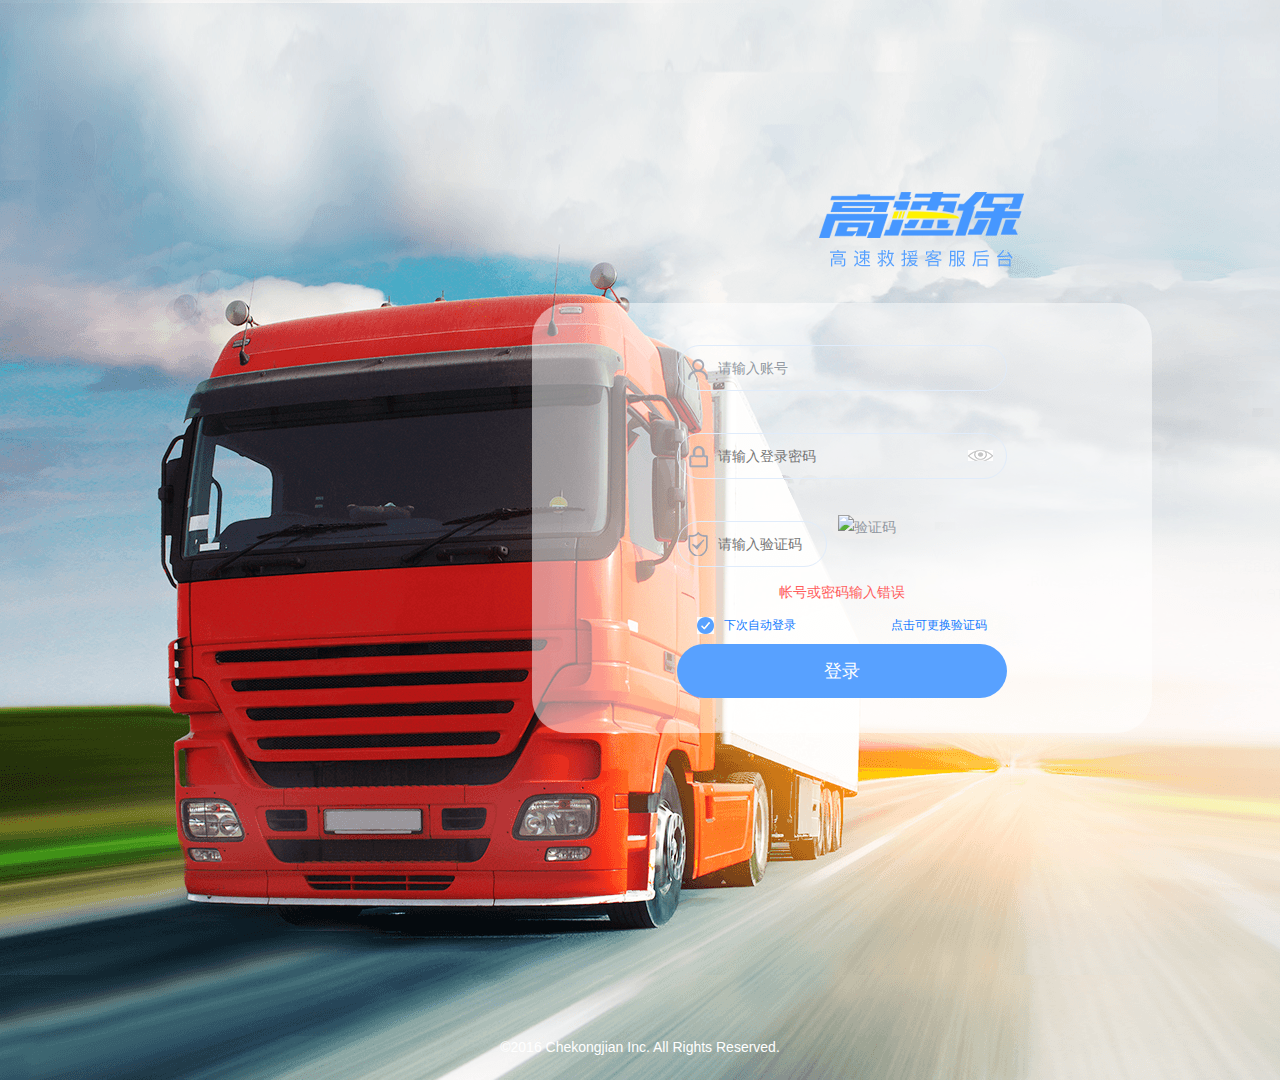
==== ksoft-web/src/main/resources/templates/login.html @ ce905333 "tijiao" ====
<!DOCTYPE html>
<html xmlns:th="http://www.thymeleaf.org">
<head>
	<meta charset="UTF-8">
	<title>高速救援--登陆</title>
	<link th:href="@{/css/login.css}" rel="stylesheet" type="text/css" href="../static/css/login.css">
</head>
<body>
	<div class="bg">
		<h1 class="logo"><a href=""><img th:src="@{/img/logo.png}" src="../static/img/logo.png"></a></h1>
		<div class="login">
			<div class="loginBox">
				<div class="loginDiv">
					<b class="loginDivB"><img th:src="@{/img/user.png}" src="../static/img/user.png"></b>
					<input type="text" name="username" class="loginDivInp" value="请输入账号" id="user">
				</div>

				<div class="loginDiv">
					<b class="loginDivB"><img th:src="@{/img/psd.png}" src="../static/img/psd.png"></b>
					<input type="password" name="password" class="loginDivInp loginDivInp_1" placeholder="请输入登录密码" id="psd">
					<img th:src="@{/img/showpsd.png}" src="../static/img/showpsd.png" class="showpsd">
				</div>

				<div class="loginDivX">
					<div class="loginDivX_1">
						<b class="loginDivB"><img th:src="@{/img/yzm.png}" src="../static/img/yzm.png"></b>
						<input id="valid-code" type="text" class="loginDivInp loginDivInp_2" placeholder="请输入验证码" >
					</div>
					<div  class="loginDivX_2"><img class="verify-code" th:src="@{/img/code}" src="" alt="验证码" title="点击更换验证码"></div>
				</div>

				<div th:text="${message}" class="prompt err-msg">帐号或密码输入错误</div>

				<div class="next">
					<b class="next_1" id="rem-me"></b>
					<span class="next_2">下次自动登录</span>
					<span  class="next_3 verify-code">点击可更换验证码</span>
				</div>

				<a class="sign">登录</a>
			</div>
		</div>
		<p class="copy">©2016 Chekongjian Inc. All Rights Reserved.</p>
	</div>
</body>
<script type="text/javascript" th:src="@{/js/libs/jquery.min.js}" src="../static/js/libs/jquery.min.js"></script>
<script type="text/javascript" th:src="@{/js/libs/jquery.md5.js}" src="../static/js/libs/jquery.min.js"></script>
<script type="text/javascript" th:src="@{/js/libs/jquery.cookie.js}" src="../static/js/libs/jquery.min.js"></script>
<script type="text/javascript">
	$(function(){
		$('.next b').click(function(){
			$(this).toggleClass('next_1')
		});
		$('.copy').css('margin-top','my_height');
		$('.showpsd').click(function(){
			if($('#psd').attr('type')=='password')
			{
				$('#psd').attr('type','text')
			}
			else{
				$('#psd').attr('type','password')
			}
		})

		$('#user').focus(function(){
			var text_val=$(this).val();
			if(text_val=='请输入账号')
			{
				$(this).val('');
			}
		});
		$('#user').blur(function(){
			var text_val=$(this).val();
			if(text_val=='')
			{
				$(this).val('请输入账号');
			}
		});

		$('#psd').focus(function(){
			var text_val=$(this).val();
			if(text_val=='请输入登录密码')
			{
				$(this).val('');
			}
		});
		$('#psd').blur(function(){
			var text_val=$(this).val();
			if(text_val=='')
			{
				$(this).val('请输入登录密码');
			}
		});

		$('#yzm').focus(function(){
			var text_val=$(this).val();
			if(text_val=='请输入验证码')
			{
				$(this).val('');
			}
		});
		$('#yzm').blur(function(){
			var text_val=$(this).val();
			if(text_val=='')
			{
				$(this).val('请输入验证码');
			}
		});
		$("a.sign").click(function () {
		    var rem = "off";
			if($("b#rem-me").hasClass("next_1")){
			    rem = "on";
			}
			if($("input#valid-code").val().trim()==''){
				alert("验证码为空");
                return;
			}
			if($("input[name='username']").val().trim()==''){
			    alert("请输入用户名");
                return;
			}
			if($("input[name='password']").val().trim()==''){
			    alert("请输入密码");
			    return;
			}
			var data={
			    username:$("input[name='username']").val(),
			    password:$.md5($("input[name='password']").val()),
                remember:rem,
                code:$("input#valid-code").val()
			};
			$.ajax({
			    url:"/auth/login",
				type:'post',
				data:data,
				success:function (result) {
					if(result.success){
					    alert(result.message);
					    window.location.href="/";
					}else {
					    $("div.err-msg").text(result.message);
					    refreshCode();
					}
                }
			})
        });
        $(".verify-code").click(function(){
            refreshCode();
        });
	})

	function refreshCode() {
        $("img.verify-code").attr("src","/img/code?timestamp="+new Date().getTime());
    }
</script>
</html>
---- ksoft-web/src/main/resources/static/css/login.css ----
/* reset */
html,body,h1,h2,h3,h4,h5,h6,div,dl,dt,dd,ul,ol,li,p,blockquote,pre,hr,figure,table,caption,th,td,form,fieldset,legend,input,button,textarea,menu,img,b{margin:0;padding:0;}
header,footer,section,article,aside,nav,hgroup,address,figure,figcaption,menu,details{display:block;}
table{border-collapse:collapse;border-spacing:0;}
caption,th{text-align:left;font-weight:normal;}
html,body,fieldset,img,iframe,abbr{border:0;}
i,cite,em,var,address,dfn{font-style:normal;}
[hidefocus],summary{outline:0;}
li{list-style:none;}
input{border:none;outline:none;}
h1,h2,h3,h4,h5,h6,small{font-size:100%;}
sup,sub{font-size:83%;}
pre,code,kbd,samp{font-family:inherit;}
q:before,q:after{content:none;}
textarea{overflow:auto;resize:none;}
label,summary{cursor:default;}
a,button{cursor:pointer;}
del,ins,u,s,a,a:hover{text-decoration:none;}
body{font:12px/1.14 "Microsoft YaHei", "\5B8B\4F53", "Arial Narrow", HELVETICA;color:#333;outline:0}

.bg{
    width:100%;
    height:1080px;
    margin:0 auto;
    background:url(../img/homePageBg.png) no-repeat;
    background-size:cover;
}

.logo{
    width:100%;
    float:left;
}
.logo img{
    width:205px;
    height:75px;
    float:right;
    margin-top:15%;
    margin-right:20%;
    display:inline;
    overflow:hidden;
}

.login{
    width:620px;
    height:430px;
    float:right;
    margin-top:36px;
    margin-right:10%;
    display:inline;
    -moz-border-radius:35px;
    -webkit-border-radius:35px;
    border-radius:35px;
    background:transparent;
    background-color:rgba(255,255,255,0.5)
}

.loginBox{
    width:330px;
    margin:0 auto
}

.loginDiv{
    width:328px;
    height:44px;
    float:left;
    margin-top:42px;
    border:1px #e0ecfb solid;
    -moz-border-radius:35px;
    -webkit-border-radius:35px;
    border-radius:35px;
}
.loginDivB{
    float:left;
    margin-left:10px;
    margin-top:10px;
    display:inline;
}
.loginDivB img{
    width:20px;
    height:24px;
    float:left;
    overflow:hidden;
}

.loginDivInp{
    width:280px;
    height:44px;
    float:left;
    margin-left:10px;
    display:inline;
    line-height:44px;
    color:#9198a1;
    font-size:14px;
    background:transparent;
}
.loginDivInp_1{
    width:240px;
}
.loginDivInp_2{
    width:100px;
}

.showpsd{
    width:25px;
    height:11px;
    float:left;
    margin-left:10px;
    margin-top:16px;
    display:inline;
}

.loginDivX{
    width:100%;
    float:left;
    margin-top:42px;
}
.loginDivX_1{
    width:148px;
    height:44px;
    float:left;
    border:1px #e0ecfb solid;
    -moz-border-radius:35px;
    -webkit-border-radius:35px;
    border-radius:35px;
}
.loginDivX_2 {
    margin-right: 106px;
    margin-top: -6px;
    width: 69px;
    height: 24px;
    float: right;
    /* margin-top: 10px; */
    color: #9198a1;
    font-size: 14px;
    line-height: 24px;
    text-align: center;
    -moz-border-radius: 35px;
    -webkit-border-radius: 35px;
    border-radius: 35px;
    background: #ededed;
    cursor: pointer;
}

.prompt{
    width:100%;
    height:30px;
    float:left;
    margin-top:10px;
    text-align:center;
    color:#ff5c5c;
    font-size:14px;
    line-height:30px
}

.next{
    width:100%;
    height:17px;
    float:left;
    margin-top:10px;
    line-height:17px;
    color:#147bff;
}
.next b{
    width:17px;
    height:17px;
    float:left;
    margin-left:20px;
    display:inline;
    background:url(../img/dg_1.png) no-repeat;
    cursor:pointer;
}
.next b.next_1{
    background:url(../img/dg_2.png) no-repeat;
}
.next_2{
    float:left;
    margin-left:10px;
    display:inline;
    font-size:12px;
}
.next_3{
    float:right;
    margin-right:20px;
    display:inline;
    font-size:12px;
    cursor:pointer;
}

.sign{
    width:100%;
    height:54px;
    float:left;
    margin-top:10px;
    font-size:14px;
    line-height:54px;
    text-align:center;
    -moz-border-radius:35px;
    -webkit-border-radius:35px;
    border-radius:35px;
    cursor:pointer;
    color:#fff;
    background:#58a1ff;
    font-size:18px;
}
a:hover.sign{
    background:#58a1ff
}
a:active.sign{
    background:#58a1ff
}

.copy{
    width:100%;
    position:absolute;
    top:1040px;
    text-align:center;
    color:#fff;
    font-size:14px;
}
.hide{
    display: none;
}
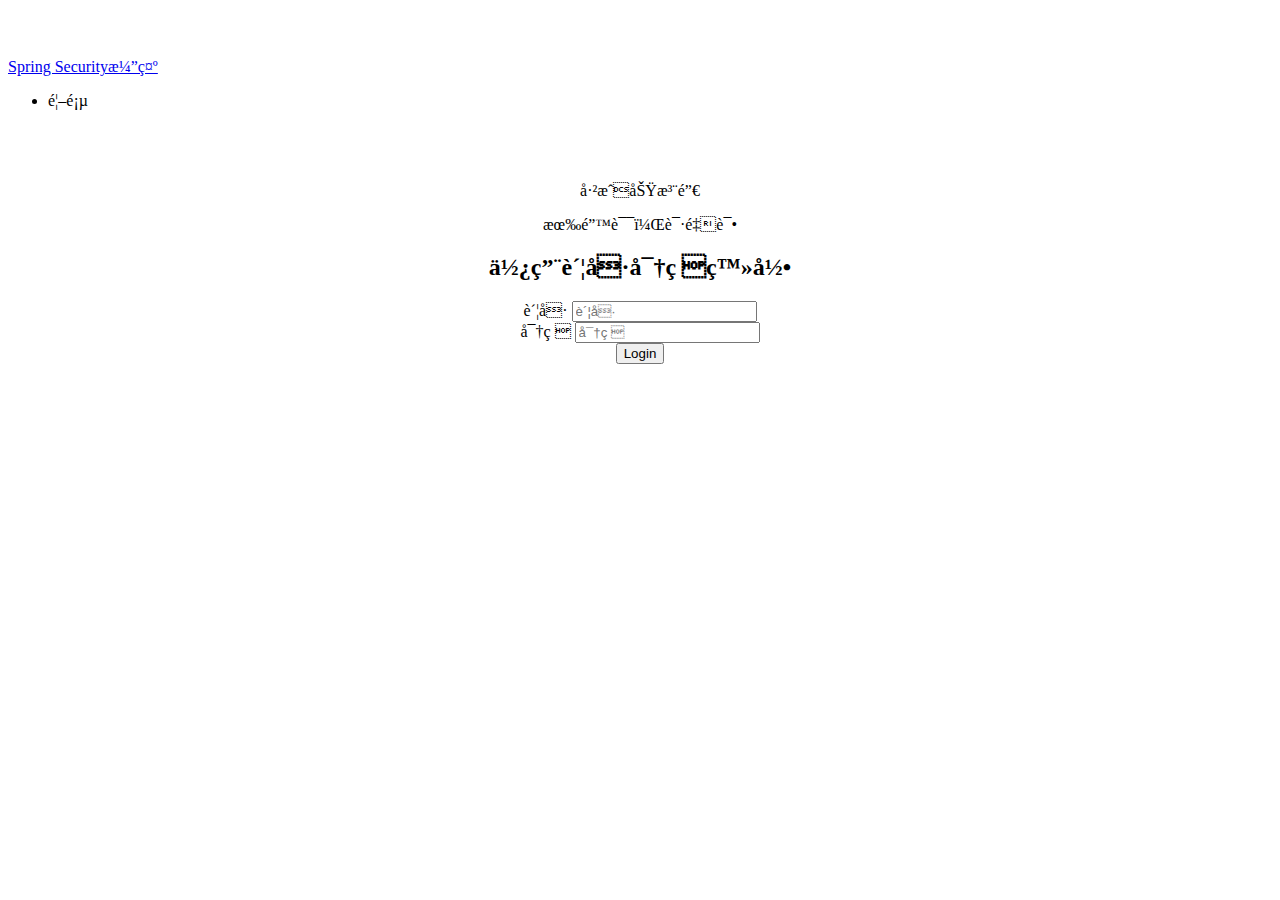
==== commit 4210b2b0: "提交" ====
--- a/ksoft-web/src/main/resources/templates/login.html
+++ b/ksoft-web/src/main/resources/templates/login.html
@@ -1,156 +1,52 @@
 <!DOCTYPE html>
 <html xmlns:th="http://www.thymeleaf.org">
 <head>
-	<meta charset="UTF-8">
-	<title>高速救援--登陆</title>
-	<link th:href="@{/css/login.css}" rel="stylesheet" type="text/css" href="../static/css/login.css">
+	<meta content="text/html;charset=UTF-8"/>
+	<title>登录页面</title>
+	<link rel="stylesheet" th:href="@{css/bootstrap.min.css}"/>
+	<style type="text/css">
+		body {
+			padding-top: 50px;
+		}
+		.starter-template {
+			padding: 40px 15px;
+			text-align: center;
+		}
+	</style>
 </head>
 <body>
-	<div class="bg">
-		<h1 class="logo"><a href=""><img th:src="@{/img/logo.png}" src="../static/img/logo.png"></a></h1>
-		<div class="login">
-			<div class="loginBox">
-				<div class="loginDiv">
-					<b class="loginDivB"><img th:src="@{/img/user.png}" src="../static/img/user.png"></b>
-					<input type="text" name="username" class="loginDivInp" value="请输入账号" id="user">
-				</div>
 
-				<div class="loginDiv">
-					<b class="loginDivB"><img th:src="@{/img/psd.png}" src="../static/img/psd.png"></b>
-					<input type="password" name="password" class="loginDivInp loginDivInp_1" placeholder="请输入登录密码" id="psd">
-					<img th:src="@{/img/showpsd.png}" src="../static/img/showpsd.png" class="showpsd">
-				</div>
+<nav class="navbar navbar-inverse navbar-fixed-top">
+	<div class="container">
+		<div class="navbar-header">
+			<a class="navbar-brand" href="#">Spring Security演示</a>
+		</div>
+		<div id="navbar" class="collapse navbar-collapse">
+			<ul class="nav navbar-nav">
+				<li><a th:href="@{/}"> 首页 </a></li>
 
-				<div class="loginDivX">
-					<div class="loginDivX_1">
-						<b class="loginDivB"><img th:src="@{/img/yzm.png}" src="../static/img/yzm.png"></b>
-						<input id="valid-code" type="text" class="loginDivInp loginDivInp_2" placeholder="请输入验证码" >
-					</div>
-					<div  class="loginDivX_2"><img class="verify-code" th:src="@{/img/code}" src="" alt="验证码" title="点击更换验证码"></div>
-				</div>
+			</ul>
+		</div><!--/.nav-collapse -->
+	</div>
+</nav>
+<div class="container">
 
-				<div th:text="${message}" class="prompt err-msg">帐号或密码输入错误</div>
-
-				<div class="next">
-					<b class="next_1" id="rem-me"></b>
-					<span class="next_2">下次自动登录</span>
-					<span  class="next_3 verify-code">点击可更换验证码</span>
-				</div>
-
-				<a class="sign">登录</a>
+	<div class="starter-template">
+		<p th:if="${param.logout}" class="bg-warning">已成功注销</p><!-- 1 -->
+		<p th:if="${param.error}" class="bg-danger">有错误，请重试</p> <!-- 2 -->
+		<h2>使用账号密码登录</h2>
+		<form name="form" th:action="@{/auth}" action="/auth" method="POST"> <!-- 3 -->
+			<div class="form-group">
+				<label for="username">账号</label>
+				<input type="text" class="form-control" name="username" value="" placeholder="账号" />
 			</div>
-		</div>
-		<p class="copy">©2016 Chekongjian Inc. All Rights Reserved.</p>
+			<div class="form-group">
+				<label for="password">密码</label>
+				<input type="password" class="form-control" name="password" placeholder="密码" />
+			</div>
+			<input type="submit" id="login" value="Login" class="btn btn-primary" />
+		</form>
 	</div>
+</div>
 </body>
-<script type="text/javascript" th:src="@{/js/libs/jquery.min.js}" src="../static/js/libs/jquery.min.js"></script>
-<script type="text/javascript" th:src="@{/js/libs/jquery.md5.js}" src="../static/js/libs/jquery.min.js"></script>
-<script type="text/javascript" th:src="@{/js/libs/jquery.cookie.js}" src="../static/js/libs/jquery.min.js"></script>
-<script type="text/javascript">
-	$(function(){
-		$('.next b').click(function(){
-			$(this).toggleClass('next_1')
-		});
-		$('.copy').css('margin-top','my_height');
-		$('.showpsd').click(function(){
-			if($('#psd').attr('type')=='password')
-			{
-				$('#psd').attr('type','text')
-			}
-			else{
-				$('#psd').attr('type','password')
-			}
-		})
-
-		$('#user').focus(function(){
-			var text_val=$(this).val();
-			if(text_val=='请输入账号')
-			{
-				$(this).val('');
-			}
-		});
-		$('#user').blur(function(){
-			var text_val=$(this).val();
-			if(text_val=='')
-			{
-				$(this).val('请输入账号');
-			}
-		});
-
-		$('#psd').focus(function(){
-			var text_val=$(this).val();
-			if(text_val=='请输入登录密码')
-			{
-				$(this).val('');
-			}
-		});
-		$('#psd').blur(function(){
-			var text_val=$(this).val();
-			if(text_val=='')
-			{
-				$(this).val('请输入登录密码');
-			}
-		});
-
-		$('#yzm').focus(function(){
-			var text_val=$(this).val();
-			if(text_val=='请输入验证码')
-			{
-				$(this).val('');
-			}
-		});
-		$('#yzm').blur(function(){
-			var text_val=$(this).val();
-			if(text_val=='')
-			{
-				$(this).val('请输入验证码');
-			}
-		});
-		$("a.sign").click(function () {
-		    var rem = "off";
-			if($("b#rem-me").hasClass("next_1")){
-			    rem = "on";
-			}
-			if($("input#valid-code").val().trim()==''){
-				alert("验证码为空");
-                return;
-			}
-			if($("input[name='username']").val().trim()==''){
-			    alert("请输入用户名");
-                return;
-			}
-			if($("input[name='password']").val().trim()==''){
-			    alert("请输入密码");
-			    return;
-			}
-			var data={
-			    username:$("input[name='username']").val(),
-			    password:$.md5($("input[name='password']").val()),
-                remember:rem,
-                code:$("input#valid-code").val()
-			};
-			$.ajax({
-			    url:"/auth/login",
-				type:'post',
-				data:data,
-				success:function (result) {
-					if(result.success){
-					    alert(result.message);
-					    window.location.href="/";
-					}else {
-					    $("div.err-msg").text(result.message);
-					    refreshCode();
-					}
-                }
-			})
-        });
-        $(".verify-code").click(function(){
-            refreshCode();
-        });
-	})
-
-	function refreshCode() {
-        $("img.verify-code").attr("src","/img/code?timestamp="+new Date().getTime());
-    }
-</script>
 </html>